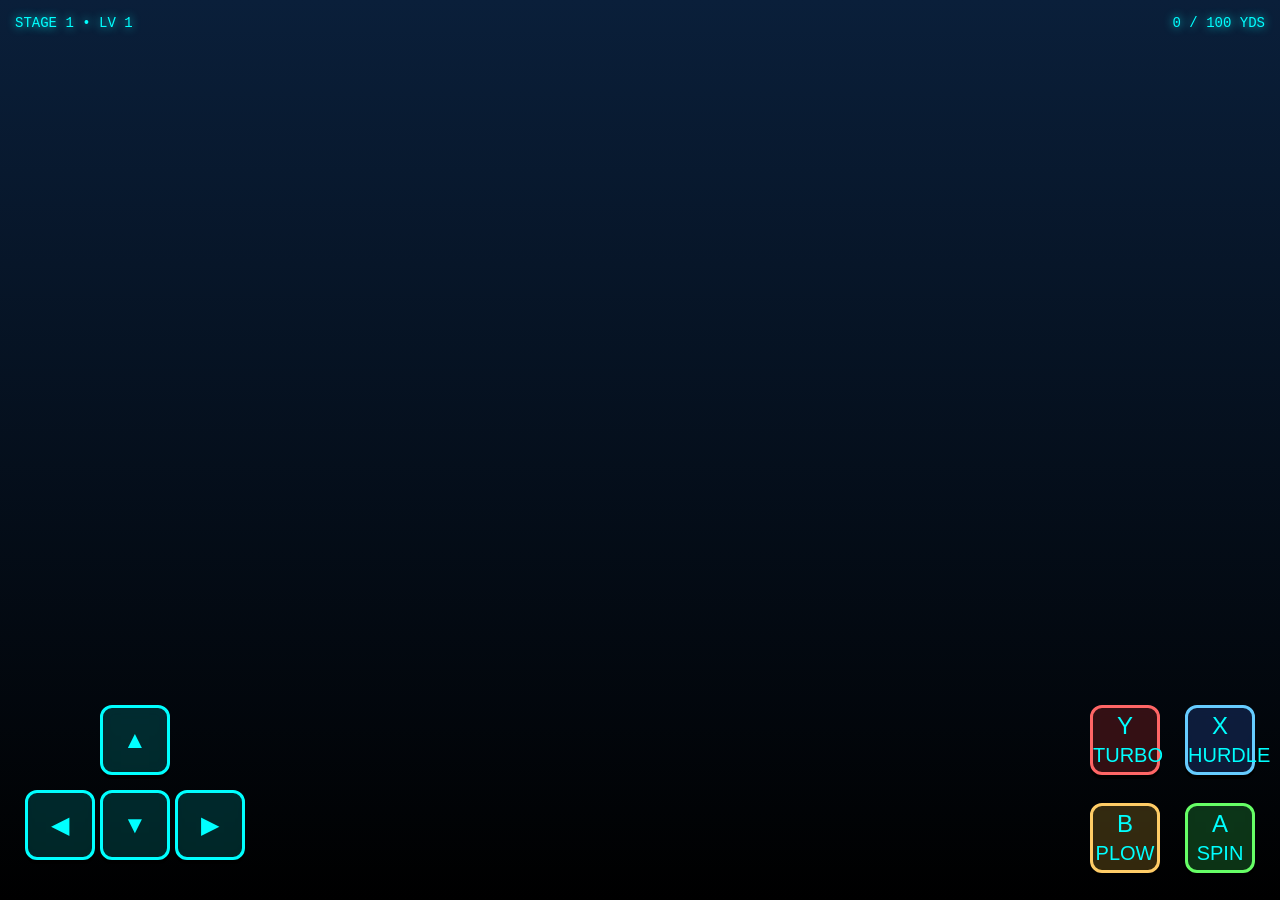
==== index/index.html @ 9f0b067c "Create index.html" ====
<!DOCTYPE html>
<html lang="en">
<head>
  <meta charset="UTF-8">
  <meta name="viewport" content="width=device-width, initial-scale=1.0, maximum-scale=1.0, user-scalable=no">
  <title>ARMOR RUNNER 21</title>
  <style>
    * { margin:0; padding:0; box-sizing:border-box; }
    body {
      background: #0a0a0a;
      color: #0ff;
      font-family: 'Courier New', monospace;
      overflow: hidden;
      height: 100dvh;
      touch-action: none;
    }
    #gameContainer {
      position: relative;
      width: 100vw;
      height: 100dvh;
      background: linear-gradient(#0a1f3a, #000);
    }
    canvas {
      display: block;
      width: 100%;
      height: 100%;
      image-rendering: pixelated; /* optional retro feel */
    }
    /* Mobile Controls - Large & Thumb Friendly */
    .controls {
      position: absolute;
      bottom: 0;
      left: 0;
      width: 100%;
      height: 220px;
      display: flex;
      justify-content: space-between;
      padding: 20px;
      pointer-events: none;
    }
    .dpad, .actions {
      pointer-events: auto;
    }
    .dpad button, .actions button {
      width: 70px;
      height: 70px;
      margin: 5px;
      background: rgba(0, 255, 255, 0.15);
      border: 3px solid #0ff;
      color: #0ff;
      font-size: 24px;
      border-radius: 12px;
      backdrop-filter: blur(8px);
      box-shadow: 0 4px 0 #000;
    }
    .dpad button:active, .actions button:active {
      transform: translateY(4px);
      box-shadow: 0 0 0 #000;
    }
    #hud {
      position: absolute;
      top: 0; left: 0; right: 0;
      padding: 15px;
      display: flex;
      justify-content: space-between;
      color: #0ff;
      text-shadow: 0 0 10px #0ff;
      font-size: 14px;
      z-index: 10;
    }
  </style>
</head>
<body>

<div id="gameContainer">
  <canvas id="gameCanvas"></canvas>
  
  <!-- HUD -->
  <div id="hud">
    <div>STAGE <span id="stageNum">1</span> • LV <span id="levelNum">1</span></div>
    <div><span id="yards">0</span> / <span id="goal">100</span> YDS</div>
  </div>

  <!-- Mobile Controls -->
  <div class="controls">
    <!-- D-Pad -->
    <div class="dpad">
      <div style="display:grid; grid-template-columns:repeat(3,70px); gap:5px;">
        <div></div>
        <button id="btnUp">▲</button>
        <div></div>
        <button id="btnLeft">◀</button>
        <button id="btnDown">▼</button>
        <button id="btnRight">▶</button>
      </div>
    </div>

    <!-- Action Buttons -->
    <div class="actions" style="display:grid; grid-template-columns:repeat(2,1fr); gap:15px;">
      <button id="btnY" style="background:rgba(255,60,60,0.2); border-color:#f66;">Y<br><small>TURBO</small></button>
      <button id="btnX" style="background:rgba(60,120,255,0.2); border-color:#6cf;">X<br><small>HURDLE</small></button>
      <button id="btnB" style="background:rgba(255,200,60,0.2); border-color:#fc6;">B<br><small>PLOW</small></button>
      <button id="btnA" style="background:rgba(60,255,100,0.2); border-color:#6f6;">A<br><small>SPIN</small></button>
    </div>
  </div>
</div>

<script type="module">
import * as THREE from "https://esm.sh/three@0.177.0";

// Your hero image as player texture
const HERO_URL = "assets/hero/1.png";   // ← Put your image here

let scene, camera, renderer, player;
let playerMesh;
const obstacles = [];

async function init() {
  const canvas = document.getElementById('gameCanvas');
  renderer = new THREE.WebGLRenderer({ canvas, antialias: true });
  renderer.setSize(window.innerWidth, window.innerHeight);
  renderer.setPixelRatio(Math.min(window.devicePixelRatio, 2));

  scene = new THREE.Scene();
  scene.fog = new THREE.Fog(0x0a1f3a, 30, 120);

  camera = new THREE.PerspectiveCamera(65, window.innerWidth / window.innerHeight, 0.1, 200);
  camera.position.set(0, 8, 15);

  // Lights
  scene.add(new THREE.AmbientLight(0xffffff, 0.8));
  const sun = new THREE.DirectionalLight(0x88ccff, 1.2);
  sun.position.set(10, 20, 15);
  scene.add(sun);

  // Create futuristic ground
  const groundGeo = new THREE.PlaneGeometry(40, 400);
  const groundMat = new THREE.MeshLambertMaterial({ color: 0x112233 });
  const ground = new THREE.Mesh(groundGeo, groundMat);
  ground.rotation.x = -Math.PI / 2;
  ground.position.z = -80;
  scene.add(ground);

  // Load your armored player as sprite / plane with texture
  const textureLoader = new THREE.TextureLoader();
  const heroTex = await textureLoader.loadAsync(HERO_URL);
  
  const playerGeo = new THREE.PlaneGeometry(4, 6); // tall armored figure
  const playerMat = new THREE.MeshBasicMaterial({ 
    map: heroTex, 
    transparent: true, 
    side: THREE.DoubleSide 
  });
  
  playerMesh = new THREE.Mesh(playerGeo, playerMat);
  playerMesh.position.set(0, 3, 0);
  scene.add(playerMesh);

  // Start game loop
  requestAnimationFrame(gameLoop);
}

let speed = 0;
function gameLoop() {
  // Basic forward movement
  speed = 22 + Math.sin(Date.now()/300) * 2; // dynamic feel
  if (playerMesh) {
    playerMesh.position.z -= speed * 0.016; // \~60fps simulation
  }

  // Camera follow (chase cam)
  if (playerMesh) {
    camera.position.z = playerMesh.position.z + 18;
    camera.lookAt(playerMesh.position.x, 4, playerMesh.position.z - 10);
  }

  renderer.render(scene, camera);
  requestAnimationFrame(gameLoop);
}

// Input handling (same button system as before, but bigger mobile friendly)
document.querySelectorAll('button').forEach(btn => {
  btn.addEventListener('touchstart', (e) => {
    e.preventDefault();
    console.log(btn.id + " pressed"); // replace with your game logic
    // Example: btnY = turbo, btnA = spin, etc.
  });
  btn.addEventListener('touchend', (e) => e.preventDefault());
});

// Resize handler
window.addEventListener('resize', () => {
  camera.aspect = window.innerWidth / window.innerHeight;
  camera.updateProjectionMatrix();
  renderer.setSize(window.innerWidth, window.innerHeight);
});

init();
</script>

</body>
</html>
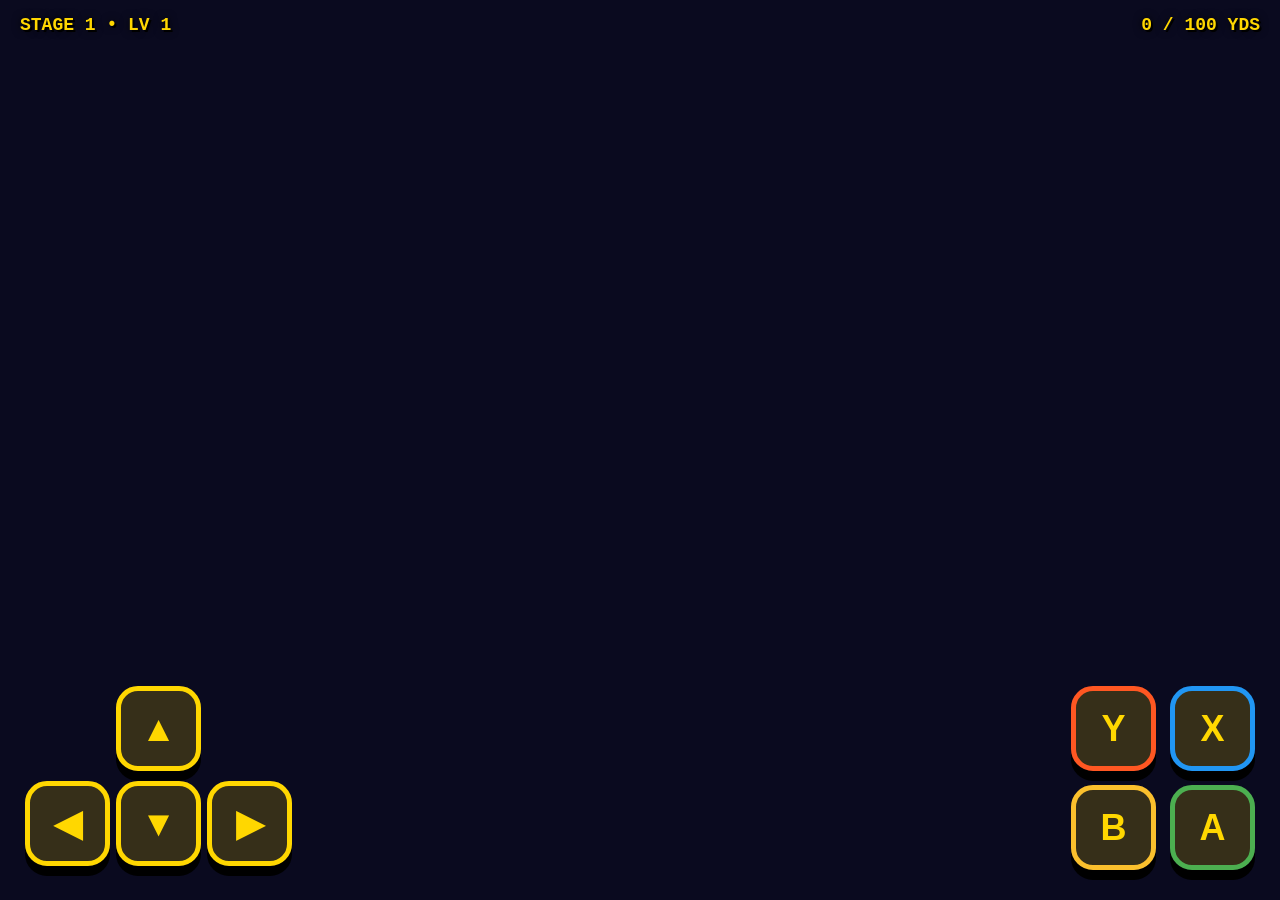
==== commit e70ab7f7: "Update index.html" ====
--- a/index/index.html
+++ b/index/index.html
@@ -1,106 +1,84 @@
 <!DOCTYPE html>
 <html lang="en">
 <head>
-  <meta charset="UTF-8">
-  <meta name="viewport" content="width=device-width, initial-scale=1.0, maximum-scale=1.0, user-scalable=no">
-  <title>ARMOR RUNNER 21</title>
-  <style>
-    * { margin:0; padding:0; box-sizing:border-box; }
-    body {
-      background: #0a0a0a;
-      color: #0ff;
-      font-family: 'Courier New', monospace;
-      overflow: hidden;
-      height: 100dvh;
-      touch-action: none;
-    }
-    #gameContainer {
-      position: relative;
-      width: 100vw;
-      height: 100dvh;
-      background: linear-gradient(#0a1f3a, #000);
-    }
-    canvas {
-      display: block;
-      width: 100%;
-      height: 100%;
-      image-rendering: pixelated; /* optional retro feel */
-    }
-    /* Mobile Controls - Large & Thumb Friendly */
-    .controls {
-      position: absolute;
-      bottom: 0;
-      left: 0;
-      width: 100%;
-      height: 220px;
-      display: flex;
-      justify-content: space-between;
-      padding: 20px;
-      pointer-events: none;
-    }
-    .dpad, .actions {
-      pointer-events: auto;
-    }
-    .dpad button, .actions button {
-      width: 70px;
-      height: 70px;
-      margin: 5px;
-      background: rgba(0, 255, 255, 0.15);
-      border: 3px solid #0ff;
-      color: #0ff;
-      font-size: 24px;
-      border-radius: 12px;
-      backdrop-filter: blur(8px);
-      box-shadow: 0 4px 0 #000;
-    }
-    .dpad button:active, .actions button:active {
-      transform: translateY(4px);
-      box-shadow: 0 0 0 #000;
-    }
-    #hud {
-      position: absolute;
-      top: 0; left: 0; right: 0;
-      padding: 15px;
-      display: flex;
-      justify-content: space-between;
-      color: #0ff;
-      text-shadow: 0 0 10px #0ff;
-      font-size: 14px;
-      z-index: 10;
-    }
-  </style>
+<meta charset="UTF-8">
+<meta name="viewport" content="width=device-width, initial-scale=1.0, maximum-scale=1.0, user-scalable=no">
+<title>FOOTBALL RPG RUNNER 21</title>
+<style>
+  * { margin:0; padding:0; box-sizing:border-box; }
+  body { 
+    background:#0a0a1f; 
+    overflow:hidden; 
+    height:100dvh; 
+    font-family:'Courier New', monospace; 
+    touch-action:none; 
+  }
+  #game { position:relative; width:100vw; height:100dvh; }
+  canvas { display:block; }
+
+  #hud {
+    position:absolute; top:15px; left:0; right:0; padding:0 20px; z-index:30;
+    color:#ffd700; font-size:18px; display:flex; justify-content:space-between;
+    text-shadow: 0 0 8px #000, 2px 2px 0 #000;
+    font-weight: bold;
+  }
+  .controls {
+    position:absolute; bottom:30px; left:0; right:0; 
+    display:flex; justify-content:space-between; padding:0 25px;
+    pointer-events:none;
+  }
+  button {
+    width:85px; height:85px; 
+    background:rgba(255,215,0,0.18); 
+    border:5px solid #ffd700;
+    color:#ffd700; 
+    font-size:36px; 
+    font-weight:bold; 
+    border-radius:22px;
+    box-shadow:0 10px 0 #000;
+    pointer-events:auto;
+  }
+  button:active { 
+    transform:translateY(6px); 
+    box-shadow:0 3px 0 #000; 
+  }
+  #msg {
+    position:absolute; top:60px; left:50%; transform:translateX(-50%);
+    color:#ffeb3b; font-size:22px; font-weight:bold;
+    text-shadow: 3px 3px 0 #000; opacity:0; transition:opacity 0.4s;
+    z-index:40;
+  }
+</style>
 </head>
 <body>
 
-<div id="gameContainer">
-  <canvas id="gameCanvas"></canvas>
-  
-  <!-- HUD -->
+<div id="game">
+  <canvas id="canvas"></canvas>
+
   <div id="hud">
-    <div>STAGE <span id="stageNum">1</span> • LV <span id="levelNum">1</span></div>
+    <div>STAGE <span id="stage">1</span> • LV <span id="level">1</span></div>
     <div><span id="yards">0</span> / <span id="goal">100</span> YDS</div>
   </div>
 
-  <!-- Mobile Controls -->
+  <div id="msg"></div>
+
   <div class="controls">
     <!-- D-Pad -->
-    <div class="dpad">
-      <div style="display:grid; grid-template-columns:repeat(3,70px); gap:5px;">
-        <div></div>
-        <button id="btnUp">▲</button>
-        <div></div>
-        <button id="btnLeft">◀</button>
-        <button id="btnDown">▼</button>
-        <button id="btnRight">▶</button>
-      </div>
+    <div style="display:grid; grid-template-columns:repeat(3,85px); gap:6px;">
+      <div></div>
+      <button id="up">▲</button>
+      <div></div>
+      <button id="left">◀</button>
+      <button id="down">▼</button>
+      <button id="right">▶</button>
     </div>
 
     <!-- Action Buttons -->
-    <div class="actions" style="display:grid; grid-template-columns:repeat(2,1fr); gap:15px;">
-      <button id="btnY" style="background:rgba(255,60,60,0.2); border-color:#f66;">Y<br><small>TURBO</small></button>
-      <button id="btnX" style="background:rgba(60,120,255,0.2); border-color:#6cf;">X<br><small>HURDLE</small></button>
-      <button id="btnB" style="background:rgba(255,200,60,0.2); border-color:#fc6;">B<br><small>PLOW</small></button>
-      <button id="btnA" style="background:rgba(60,255,100,0.2); border-color:#6f6;">A<br><small>SPIN</small></button>
+    <div style="display:grid; grid-template-columns:repeat(2,85px); gap:14px;">
+      <button id="y" style="border-color:#ff5722;">Y</button>
+      <button id="x" style="border-color:#2196f3;">X</button>
+      <button id="b" style="border-color:#fbc02d;">B</button>
+      <button id="a" style="border-color:#4caf50;">A</button>
     </div>
   </div>
 </div>
@@ -108,95 +86,192 @@
 <script type="module">
 import * as THREE from "https://esm.sh/three@0.177.0";
 
-// Your hero image as player texture
-const HERO_URL = "assets/hero/1.png";   // ← Put your image here
-
-let scene, camera, renderer, player;
-let playerMesh;
-const obstacles = [];
-
-async function init() {
-  const canvas = document.getElementById('gameCanvas');
-  renderer = new THREE.WebGLRenderer({ canvas, antialias: true });
-  renderer.setSize(window.innerWidth, window.innerHeight);
-  renderer.setPixelRatio(Math.min(window.devicePixelRatio, 2));
-
-  scene = new THREE.Scene();
-  scene.fog = new THREE.Fog(0x0a1f3a, 30, 120);
-
-  camera = new THREE.PerspectiveCamera(65, window.innerWidth / window.innerHeight, 0.1, 200);
-  camera.position.set(0, 8, 15);
-
-  // Lights
-  scene.add(new THREE.AmbientLight(0xffffff, 0.8));
-  const sun = new THREE.DirectionalLight(0x88ccff, 1.2);
-  sun.position.set(10, 20, 15);
-  scene.add(sun);
-
-  // Create futuristic ground
-  const groundGeo = new THREE.PlaneGeometry(40, 400);
-  const groundMat = new THREE.MeshLambertMaterial({ color: 0x112233 });
-  const ground = new THREE.Mesh(groundGeo, groundMat);
-  ground.rotation.x = -Math.PI / 2;
-  ground.position.z = -80;
-  scene.add(ground);
-
-  // Load your armored player as sprite / plane with texture
-  const textureLoader = new THREE.TextureLoader();
-  const heroTex = await textureLoader.loadAsync(HERO_URL);
-  
-  const playerGeo = new THREE.PlaneGeometry(4, 6); // tall armored figure
-  const playerMat = new THREE.MeshBasicMaterial({ 
-    map: heroTex, 
-    transparent: true, 
-    side: THREE.DoubleSide 
-  });
-  
-  playerMesh = new THREE.Mesh(playerGeo, playerMat);
-  playerMesh.position.set(0, 3, 0);
-  scene.add(playerMesh);
-
-  // Start game loop
-  requestAnimationFrame(gameLoop);
-}
-
-let speed = 0;
+const canvas = document.getElementById('canvas');
+const renderer = new THREE.WebGLRenderer({ canvas, antialias: true });
+renderer.setSize(window.innerWidth, window.innerHeight);
+renderer.setPixelRatio(Math.min(2, window.devicePixelRatio));
+
+const scene = new THREE.Scene();
+scene.background = new THREE.Color(0x0a1f3a);
+scene.fog = new THREE.Fog(0x0a1f3a, 30, 120);
+
+const camera = new THREE.PerspectiveCamera(68, window.innerWidth / window.innerHeight, 0.1, 300);
+camera.position.set(0, 14, 26);
+
+scene.add(new THREE.AmbientLight(0xffffff, 0.9));
+const sun = new THREE.DirectionalLight(0xffdd88, 1.1);
+sun.position.set(15, 30, 18);
+scene.add(sun);
+
+// Ground (football field style)
+const ground = new THREE.Mesh(
+  new THREE.PlaneGeometry(42, 900),
+  new THREE.MeshLambertMaterial({ color: 0x1b5e20 })
+);
+ground.rotation.x = -Math.PI / 2;
+ground.position.z = -220;
+scene.add(ground);
+
+// Player using sprite sheet
+let playerMesh = null;
+let currentFrame = 0;
+let animRow = 0;        // 0=idle, 1=run, 2=jump/hurdle, 3=spin, 4=plow, 5=slide, 6=hit
+const COLS = 8;
+const ROWS = 8;
+
+async function loadPlayer() {
+  try {
+    const loader = new THREE.TextureLoader();
+    const texture = await loader.loadAsync('assets/player/player_spritesheet.png');
+    
+    texture.magFilter = THREE.NearestFilter;
+    texture.minFilter = THREE.NearestFilter;
+
+    const geo = new THREE.PlaneGeometry(8, 12);
+    const mat = new THREE.MeshBasicMaterial({
+      map: texture,
+      transparent: true,
+      side: THREE.DoubleSide,
+      alphaTest: 0.1
+    });
+
+    playerMesh = new THREE.Mesh(geo, mat);
+    playerMesh.position.set(0, 6, 0);
+    scene.add(playerMesh);
+    
+    console.log("Player sprite loaded successfully");
+  } catch (e) {
+    console.warn("Sprite sheet not found yet. Using placeholder player.");
+    // Placeholder capsule player (so you can test without sprite sheet)
+    const geo = new THREE.CapsuleGeometry(1.8, 5, 8, 16);
+    const mat = new THREE.MeshLambertMaterial({ color: 0x1e88e5 });
+    playerMesh = new THREE.Mesh(geo, mat);
+    playerMesh.position.set(0, 5, 0);
+    scene.add(playerMesh);
+  }
+}
+
+// Game variables
+let speed = 24;
+let lane = 0;           // -2 to 2
+let yards = 0;
+let isTurbo = false;
+let msgTimeout = null;
+
+function showMessage(text) {
+  const msgEl = document.getElementById('msg');
+  msgEl.textContent = text;
+  msgEl.style.opacity = 1;
+  clearTimeout(msgTimeout);
+  msgTimeout = setTimeout(() => msgEl.style.opacity = 0, 1200);
+}
+
+// Main game loop
 function gameLoop() {
-  // Basic forward movement
-  speed = 22 + Math.sin(Date.now()/300) * 2; // dynamic feel
+  const dt = 0.016;
+
   if (playerMesh) {
-    playerMesh.position.z -= speed * 0.016; // \~60fps simulation
-  }
-
-  // Camera follow (chase cam)
+    // Forward movement
+    const currentSpeed = isTurbo ? speed * 1.6 : speed;
+    playerMesh.position.z -= currentSpeed * dt;
+    yards += currentSpeed * dt * 0.7;
+
+    // Smooth lane switching
+    const targetX = lane * 6;
+    playerMesh.position.x += (targetX - playerMesh.position.x) * 0.25;
+
+    // Running animation (if sprite sheet is loaded)
+    if (playerMesh.material.map) {
+      currentFrame = (currentFrame + (isTurbo ? 0.5 : 0.3)) % COLS;
+      animRow = 1; // running row
+      const u = (currentFrame % COLS) / COLS;
+      const v = animRow / ROWS;
+      playerMesh.material.map.offset.set(u, 1 - v - (1/ROWS));
+      playerMesh.material.map.repeat.set(1/COLS, 1/ROWS);
+    }
+  }
+
+  // Update HUD
+  document.getElementById('yards').textContent = Math.floor(yards);
+
+  // Camera follow (dynamic chase cam)
   if (playerMesh) {
-    camera.position.z = playerMesh.position.z + 18;
-    camera.lookAt(playerMesh.position.x, 4, playerMesh.position.z - 10);
+    camera.position.z = playerMesh.position.z + 27;
+    camera.lookAt(playerMesh.position.x, 7.5, playerMesh.position.z - 20);
   }
 
   renderer.render(scene, camera);
   requestAnimationFrame(gameLoop);
 }
 
-// Input handling (same button system as before, but bigger mobile friendly)
-document.querySelectorAll('button').forEach(btn => {
-  btn.addEventListener('touchstart', (e) => {
-    e.preventDefault();
-    console.log(btn.id + " pressed"); // replace with your game logic
-    // Example: btnY = turbo, btnA = spin, etc.
+// Input handling
+function setupControls() {
+  const buttons = {
+    left: document.getElementById('left'),
+    right: document.getElementById('right'),
+    up: document.getElementById('up'),
+    down: document.getElementById('down'),
+    a: document.getElementById('a'),
+    b: document.getElementById('b'),
+    x: document.getElementById('x'),
+    y: document.getElementById('y')
+  };
+
+  Object.keys(buttons).forEach(key => {
+    const btn = buttons[key];
+    
+    btn.addEventListener('touchstart', (e) => {
+      e.preventDefault();
+      
+      if (key === 'left') lane = Math.max(-2, lane - 1);
+      if (key === 'right') lane = Math.min(2, lane + 1);
+      
+      if (key === 'up' || key === 'x') {
+        showMessage("HURDLE!");
+        animRow = 2;
+      }
+      if (key === 'down') {
+        showMessage("SLIDE!");
+        animRow = 5;
+      }
+      if (key === 'a') {
+        showMessage("SPIN!");
+        animRow = 3;
+      }
+      if (key === 'b') {
+        showMessage("PLOW!");
+        animRow = 4;
+      }
+      if (key === 'y') {
+        isTurbo = true;
+        showMessage("TURBO!");
+      }
+
+      // Reset action animation after short time
+      setTimeout(() => {
+        if (animRow >= 2) animRow = 1;
+      }, 450);
+    });
+
+    if (key === 'y') {
+      btn.addEventListener('touchend', () => isTurbo = false);
+    }
   });
-  btn.addEventListener('touchend', (e) => e.preventDefault());
-});
-
-// Resize handler
+}
+
+// Handle resize
 window.addEventListener('resize', () => {
   camera.aspect = window.innerWidth / window.innerHeight;
   camera.updateProjectionMatrix();
   renderer.setSize(window.innerWidth, window.innerHeight);
 });
 
-init();
+// Start everything
+loadPlayer();
+setupControls();
+gameLoop();
+
+console.log("%cFOOTBALL RPG RUNNER 21 - Demo Ready", "color:#ffd700; font-size:16px");
 </script>
-
 </body>
 </html>
